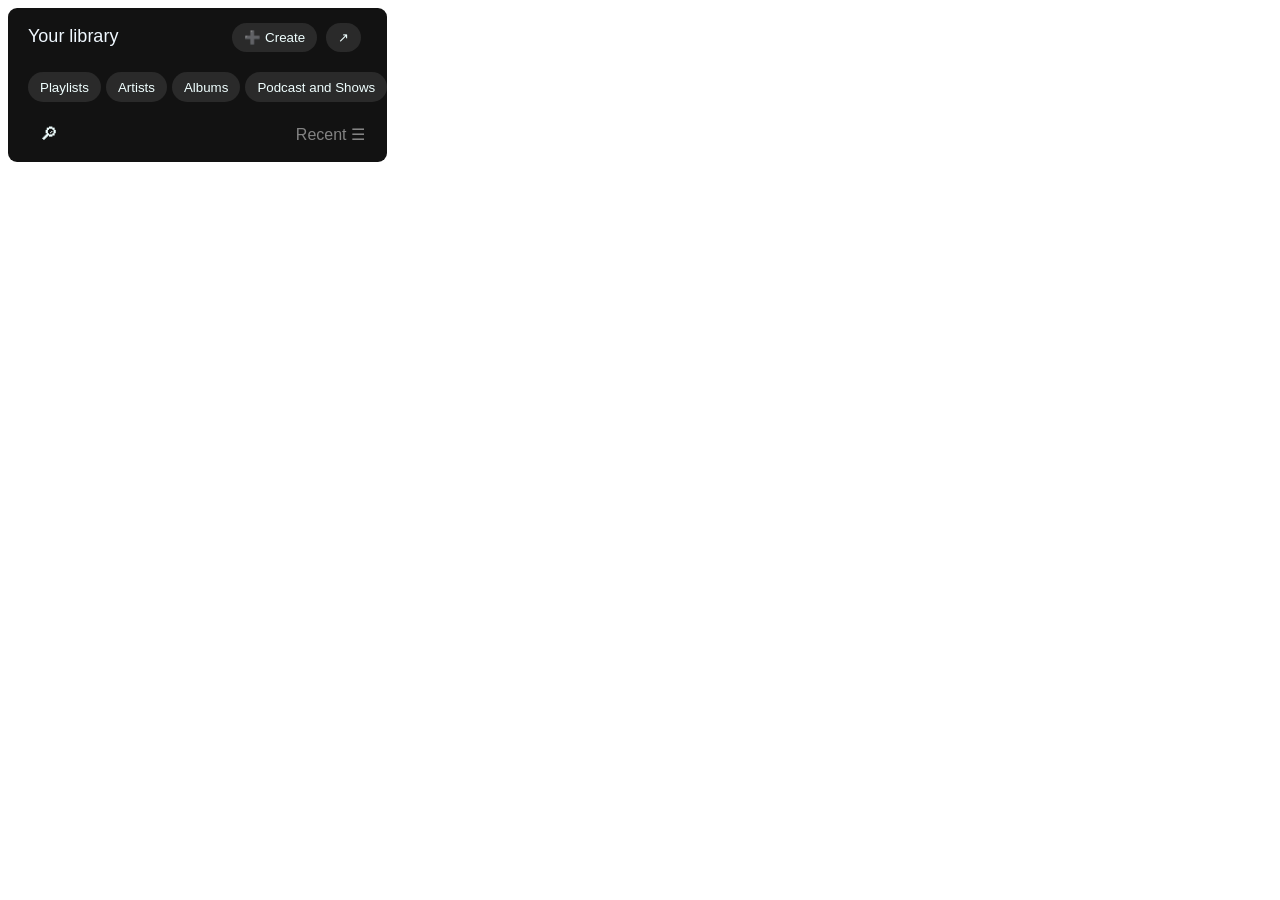
==== Clon-Spotyfy.html @ 3ac04189 "sidebar desing, images, music, library effect and browser" ====
<!DOCTYPE html>
<html>
    <head>
        <title>Clone-Spotify</title>
        <link rel="stylesheet" type="text/css" href="Clon-Spotify.css">
    </head>
    <body id="body">
        
        <div id="sidebar" class="sidebar">
        
        <header>

            <div id="mini-header" class="mini-header">

                <button id="library" class="library">Your library</button>
                
                <button id="add" class="text add">➕ Create</button>
                
                <button id="expand" class="text">↗</button>
                
            </div>
            
            <div id="buttons-header" class="buttons-header">
                
                <button id="btnplaylists" class="text">Playlists</button>
                
                <button id="btnArtists" class="text">Artists</button>
                
                <button id="btnAlbums" class="text">Albums</button>
                
                <button id="btnPodcast&Shows" class="text">Podcast and Shows</button>
            </div>
            
        </header>
            
            <div id="playlists">
                <button id="browser" class="text browser">🔎︎</button>
                <button class="recent">Recent  ☰</button>

            </div>
        </div>
        <div id="center">
    
        </div>
        <script src="Sidebar.JS"></script>
    </body>
</html>
---- Clon-Spotify.css ----
.sidebar {
    width: 379px;
    transition: width .4s;
    overflow: hidden;
    background-color: #121212;
    color: azure;
    border-radius: 9px;
}

.library {
    color: aliceblue;
    background-color: transparent;
    padding: 10px 20px; /* espacio interno */
    font-size: large;
    border: none;
    white-space: nowrap;
    
}

.library.short{
    width: 70px;
    height: 70px;
}

.sidebar .text{
    color: azure;
    border: 1;
    background-color: #ffffff1a;
    border-color: transparent;
    border-top-left-radius: 9999px;
    border-top-right-radius: 9999px;
    border-bottom-right-radius: 9999px;
    border-bottom-left-radius: 9999px;
    padding-inline: 10px;
    padding-bottom: 5px;
    padding-top: 5px;
    margin-top: 15px;
    margin-left: 20px;
    margin-right: -15px;
    white-space: nowrap;
}

.sidebar .text:hover{
    background-color: #ffffff36;
    cursor: pointer;
}

.sidebar .text:active{
    background-color: #ffffff4f;
}

.sidebar.short {
    width: 70px;
}


.sidebar.short .text {
    display: none;   
}

.sidebar img {
    width: 50px;
    height: 50px;
}

.buttons-header{
    display: inline-flex;
    height: 45px;
}

.text.add{
    justify-content: flex-end;
    margin-left: 90px;
}

.input-normal{
    color: white;
    background-color: transparent;
    -webkit-tap-highlight-color: transparent;
    border: none;
    outline: none;
    font-size: large;
}

.input-normal.short{
    display: none;
}



#playlists {
    display: flex;
    align-items: center;
    justify-content: space-between; /* <-- Esto manda Recent a la derecha */
    width: 100%;
    margin-bottom: 10px;
}

.recent{
    margin-right: 10px;
    background-color: transparent;
    font-size:medium;
    color: rgba(255, 255, 255, 0.479);
    border: 1;
    background-color: transparent;
    border-color: transparent;
    border-top-left-radius: 9999px;
    border-top-right-radius: 9999px;
    border-bottom-right-radius: 9999px;
    border-bottom-left-radius: 9999px;
    padding-inline: 10px;
    padding-bottom: 5px;
    padding-top: 5px;
    margin-top: 15px;
    white-space: nowrap;
}

.recent:hover{
    color:white;
    font-size: large;
    transition: all .2s;
}

.text.browser{
    background-color: transparent;
    font-size: large;
}
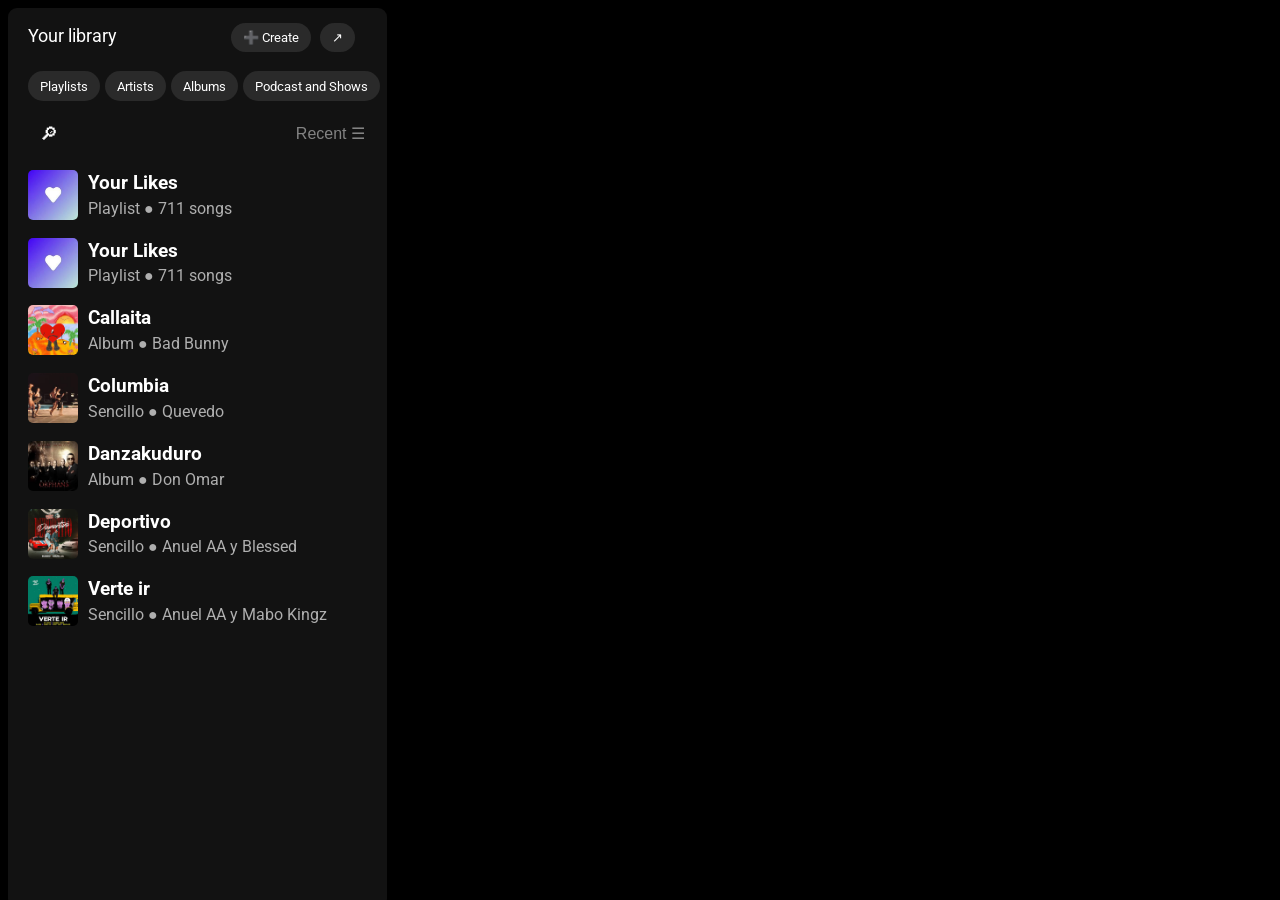
==== commit b7236f98: "browser and  play songs in list" ====
--- a/Clon-Spotyfy.html
+++ b/Clon-Spotyfy.html
@@ -3,40 +3,54 @@
     <head>
         <title>Clone-Spotify</title>
         <link rel="stylesheet" type="text/css" href="Clon-Spotify.css">
+        <link rel="preconnect" href="https://fonts.googleapis.com">
+        <link rel="preconnect" href="https://fonts.gstatic.com" crossorigin>
+        <link href="https://fonts.googleapis.com/css2?family=Roboto:ital,wght@0,100..900;1,100..900&display=swap" rel="stylesheet">
     </head>
     <body id="body">
+        <audio id="audio" src=""></audio>
         
         <div id="sidebar" class="sidebar">
         
-        <header>
+            <header>
 
-            <div id="mini-header" class="mini-header">
+                <div id="mini-header" class="mini-header">
 
-                <button id="library" class="library">Your library</button>
+                    <button id="library" class="library">Your library</button>
                 
-                <button id="add" class="text add">➕ Create</button>
+                    <button id="add" class="text add">➕ Create</button>
                 
-                <button id="expand" class="text">↗</button>
+                    <button id="expand" class="text">↗</button>
                 
-            </div>
+                </div>
             
-            <div id="buttons-header" class="buttons-header">
+                <div id="buttons-header" class="buttons-header">
                 
-                <button id="btnplaylists" class="text">Playlists</button>
+                    <button  id="btnplaylists" class="text">Playlists</button>
                 
-                <button id="btnArtists" class="text">Artists</button>
+                    <button id="btnArtists" class="text">Artists</button>
                 
-                <button id="btnAlbums" class="text">Albums</button>
+                    <button id="btnAlbums" class="text">Albums</button>
                 
-                <button id="btnPodcast&Shows" class="text">Podcast and Shows</button>
-            </div>
-            
-        </header>
+                    <button id="btnPodcast&Shows" class="text">Podcast and Shows</button>
+                </div>
+
+            </header>
             
             <div id="playlists">
                 <button id="browser" class="text browser">🔎︎</button>
                 <button class="recent">Recent  ☰</button>
-
+                
+            </div>
+        
+            <div id="sidebar-container" class="sidebar-container">
+                <div id="container" class="container">
+                    <img id="image" class="image" src="[data-uri]" alt="">
+                    <div class="content">
+                        <h3 id="h3" class="h3">Your Likes</h3>
+                        <p id="paragraph" class="paragraph">Playlist  ● 711 songs</p>
+                    </div>
+                </div>
             </div>
         </div>
         <div id="center">
--- a/Clon-Spotify.css
+++ b/Clon-Spotify.css
@@ -1,20 +1,26 @@
+body{
+    background-color: black;
+}
+
 .sidebar {
     width: 379px;
     transition: width .4s;
-    overflow: hidden;
+    overflow-x: hidden;
     background-color: #121212;
-    color: azure;
+    color: white;
     border-radius: 9px;
+    height: 100%;
+    position: fixed;
 }
 
 .library {
-    color: aliceblue;
+    font-family: "Roboto", sans-serif;
+    color: white;
     background-color: transparent;
     padding: 10px 20px; /* espacio interno */
     font-size: large;
     border: none;
     white-space: nowrap;
-    
 }
 
 .library.short{
@@ -23,7 +29,8 @@
 }
 
 .sidebar .text{
-    color: azure;
+    font-family: "Roboto", sans-serif;
+    color: white;
     border: 1;
     background-color: #ffffff1a;
     border-color: transparent;
@@ -50,7 +57,7 @@
 }
 
 .sidebar.short {
-    width: 70px;
+    width: 80px;
 }
 
 
@@ -69,6 +76,8 @@
 }
 
 .text.add{
+    font-family: "Roboto", sans-serif;
+    font-size: 13px;
     justify-content: flex-end;
     margin-left: 90px;
 }
@@ -124,4 +133,44 @@
 .text.browser{
     background-color: transparent;
     font-size: large;
+}
+
+.sidebar-container{
+    align-items: center;
+    margin-inline: 10px;
+}
+
+
+.container{
+    display: flex;
+}
+
+.container:hover{
+    border-radius: 8px;
+    background-color: #ffffff4f;
+    cursor: pointer;
+}
+
+.content{
+    padding: 0px 10px;
+}
+
+
+img{
+    border-radius: 5px;
+    margin-left: 10px;
+    margin-top: 9px;
+}
+
+.h3{
+    font-family: "Roboto", sans-serif;
+    margin-top: 11px;
+    
+}
+
+p{
+    font-family: "Roboto", sans-serif;
+    margin-top: -14px;
+    color: rgb(175, 175, 175);
+    margin-bottom: 11px;
 }
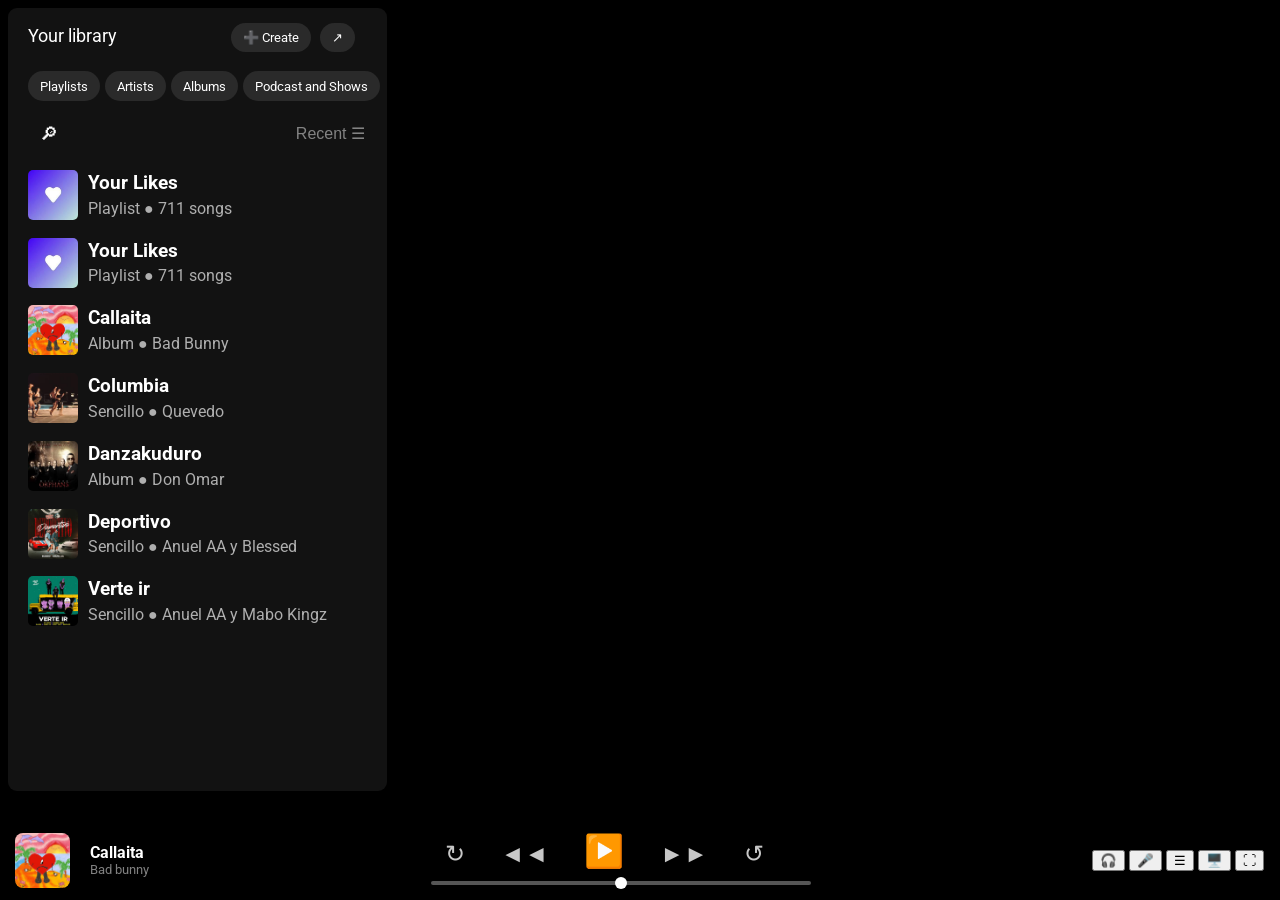
==== commit 54b8c111: "some changes and reproductor in construction" ====
--- a/Clon-Spotyfy.html
+++ b/Clon-Spotyfy.html
@@ -26,7 +26,7 @@
             
                 <div id="buttons-header" class="buttons-header">
                 
-                    <button  id="btnplaylists" class="text">Playlists</button>
+                    <button  id="btnplaylist" class="text">Playlists</button>
                 
                     <button id="btnArtists" class="text">Artists</button>
                 
@@ -39,7 +39,7 @@
             
             <div id="playlists">
                 <button id="browser" class="text browser">🔎︎</button>
-                <button class="recent">Recent  ☰</button>
+                <button id="recent" class="recent">Recent  ☰</button>
                 
             </div>
         
@@ -53,9 +53,33 @@
                 </div>
             </div>
         </div>
-        <div id="center">
-    
-        </div>
+        <footer id="footer" class="footer">
+            <div class="song" id="song">
+                <img src="/assets/img/callaita.jpg" alt="song image" id="rep-image">
+                <div class="text">
+                    <h3 id="h3Rep">Callaita</h3>
+                    <p id="singers">Bad bunny</p>
+                </div>
+            </div>
+            <div id="reproducer" class="reproducer">
+                <button id="random" class="random">↻</button>
+                <button id="previous" class="previous">◄◄</button>
+                <button id="play" class="play" class="btn-play">▶️</button>
+                <button id="next" class="next">►►</button>
+                <button id="repeat" class="repeat">↺</button>
+                <div id="reproducer-bar">
+                    <input class="time-bar" type="range">
+                </div>
+            </div>
+            <div id="footer-btns">
+                <button id="">🎧</button>
+                <button id="">🎤</button>
+                <button id="">☰</button>
+                <button id="">🖥️</button>
+                <button id="">⛶</button>
+            </div>
+        </footer>
+
         <script src="Sidebar.JS"></script>
     </body>
 </html>
--- a/Clon-Spotify.css
+++ b/Clon-Spotify.css
@@ -4,13 +4,30 @@
 
 .sidebar {
     width: 379px;
-    transition: width .4s;
+    position: fixed;
     overflow-x: hidden;
     background-color: #121212;
     color: white;
     border-radius: 9px;
-    height: 100%;
-    position: fixed;
+    height: 87%;
+    overflow-y: auto;  
+}
+
+.sidebar::-webkit-scrollbar{
+    width: 5px;
+}
+
+#sidebar::-webkit-scrollbar-track {
+    background: transparent;   
+    border-radius: 10px;
+}
+
+#sidebar::-webkit-scrollbar-thumb {
+    background: transparent;
+}
+
+#sidebar:hover::-webkit-scrollbar-thumb {
+    background: #ffffff50;
 }
 
 .library {
@@ -24,8 +41,20 @@
 }
 
 .library.short{
-    width: 70px;
-    height: 70px;
+    justify-content: center;
+    text-align: center;
+    display: flex;
+    cursor: pointer;
+    padding: 18px 21px;
+    margin-left: 10px;
+    margin-top: 10px;
+    background-color: rgb(32, 32, 32);
+    border-radius: 8px;
+}
+.library.short:hover{
+    background-color: gray;
+    border-radius: 8px;
+    background-color: #ffffff4f;
 }
 
 .sidebar .text{
@@ -57,7 +86,7 @@
 }
 
 .sidebar.short {
-    width: 80px;
+    width: 89.5px;
 }
 
 
@@ -124,6 +153,10 @@
     white-space: nowrap;
 }
 
+.recent.short{
+    display: none;
+}
+
 .recent:hover{
     color:white;
     font-size: large;
@@ -168,9 +201,129 @@
     
 }
 
-p{
+.sidebar-container p{
     font-family: "Roboto", sans-serif;
     margin-top: -14px;
     color: rgb(175, 175, 175);
     margin-bottom: 11px;
+}
+
+.container .image.short {
+    justify-content: center;
+    text-align: center;
+    display: flex;
+    margin: 7px;
+}
+
+.content.short{
+    display: none;
+}
+
+.buttons-header.short{
+    display: none;
+}
+
+.footer {
+    position: absolute;
+    bottom: 0;
+    left: 0;
+    width: 97.6%;
+    height: 50px;       /* o lo que tú quieras */
+    background: black;
+    display: flex;
+    justify-content: space-between;
+    align-items: center;
+    padding: 15px;
+    z-index: 1000;      /* para que quede arriba de todo */
+}
+
+.song {
+    display: flex;
+}
+
+
+
+.footer img{
+    margin-top: 10px;
+    margin-bottom: 10px;
+    margin-left: 0;
+    width: 55px;
+    height: 55px;
+    border-radius: 8px;
+}
+
+.footer .text{
+    margin-left: 20px;
+    font-family: 'Roboto', sans-serif;
+    color: white;
+}
+
+.footer h3{
+    font-size: medium;
+    margin-top: 20px;
+    margin-bottom: 0;
+}
+
+.footer p{
+    font-size: small;
+    margin-top: 0;
+    color: gray;
+}
+
+footer .reproducer{
+    align-items: center;
+    display: table-column;
+
+}
+
+footer .reproducer button{
+    background-color: transparent;
+    color: rgb(199, 199, 199);
+    border: none;
+    font-size: x-large;
+    margin-inline: 10px;
+    cursor: pointer;
+}
+
+footer .reproducer .play{
+    font-size: xx-large;
+    color: black;
+
+}
+
+footer .reproducer button:hover{
+    transition: all .3s;
+    color: white;
+    text-shadow: 1px 1px 5px white;
+}
+
+.time-bar{
+    width: 380px;
+
+}
+
+.time-bar::-webkit-scrollbar-track{
+    background-color: red;
+}
+
+input[type="range"] {
+    -webkit-appearance: none;
+    height: 4px;
+    border-radius: 4px;
+    background: #555;
+    outline: none;
+}
+
+input[type="range"]::-webkit-slider-thumb {
+    -webkit-appearance: none;
+    width: 12px;
+    height: 12px;
+    background: white;
+    border-radius: 50%;
+    cursor: pointer;
+}
+
+input[type="range"]:hover::-webkit-slider-thumb {
+    transform: scale(1.2);
+    background: #1db954;
 }
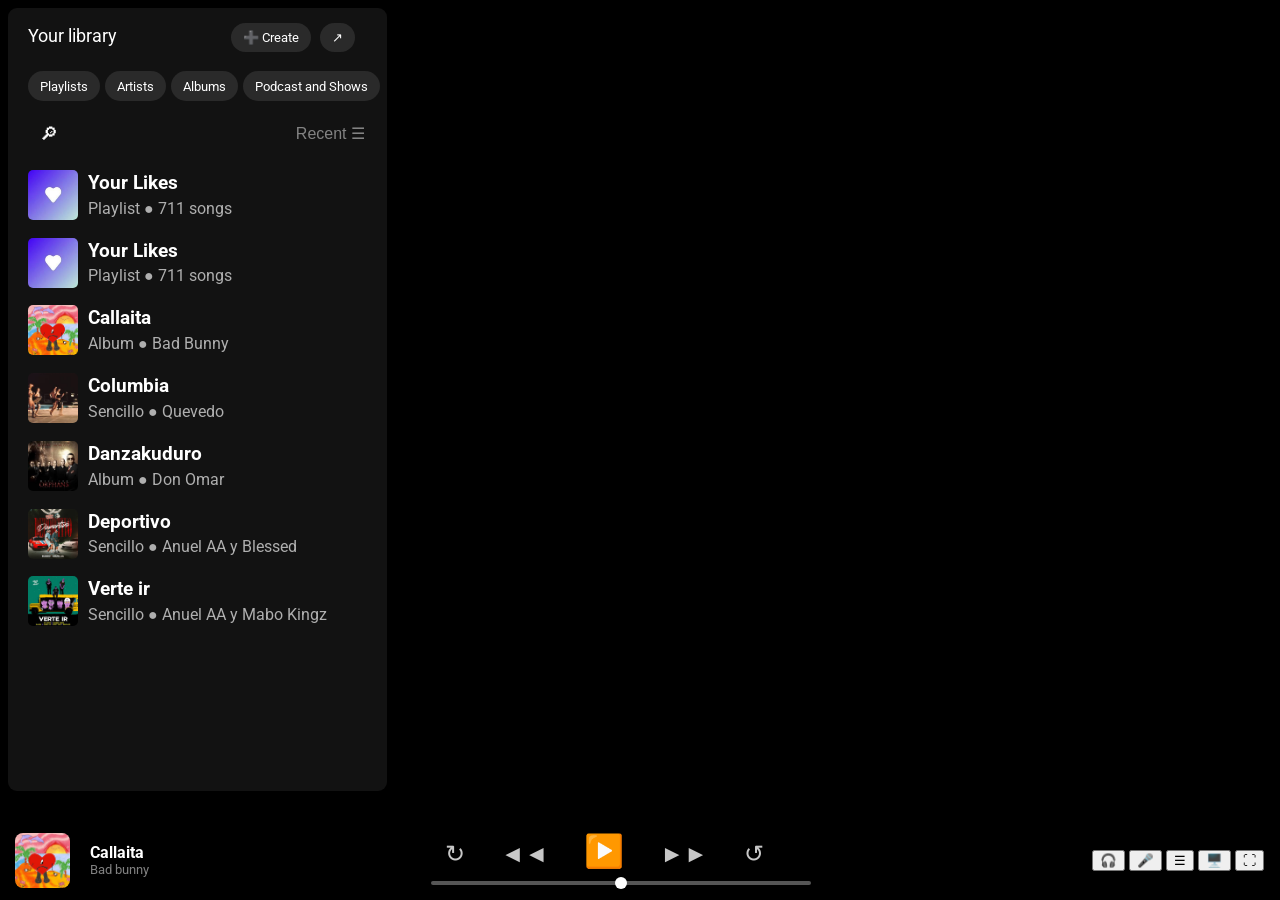
==== commit d1d51669: "fixed some bugs and fuctions previousSong and nextSong added" ====
--- a/Clon-Spotyfy.html
+++ b/Clon-Spotyfy.html
@@ -45,7 +45,7 @@
         
             <div id="sidebar-container" class="sidebar-container">
                 <div id="container" class="container">
-                    <img id="image" class="image" src="[data-uri]" alt="">
+                    <img id="image" class="image" src="/assets/img/yourlikes.jpg" alt="">
                     <div class="content">
                         <h3 id="h3" class="h3">Your Likes</h3>
                         <p id="paragraph" class="paragraph">Playlist  ● 711 songs</p>
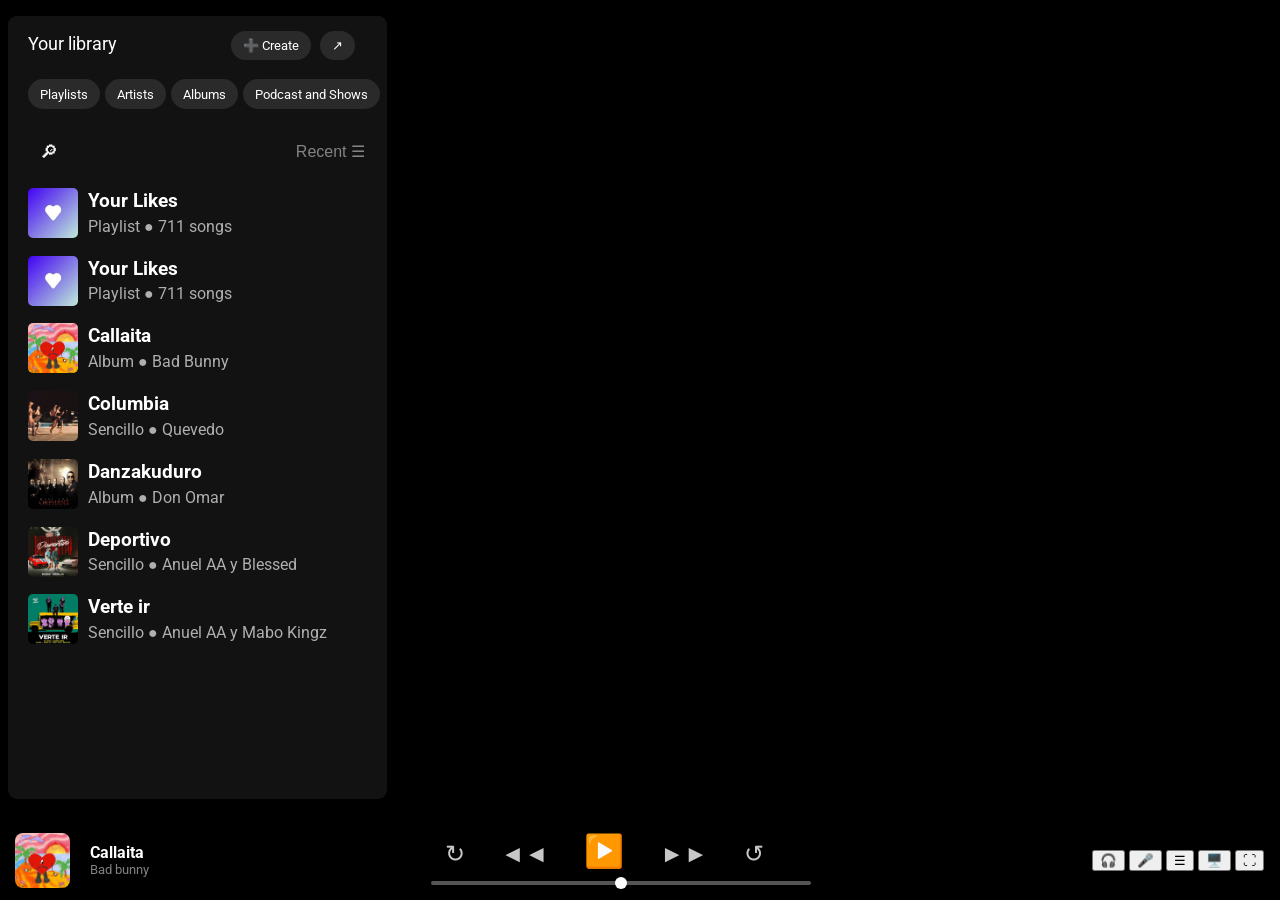
==== commit 4831b879: "some changes and bugs fixed" ====
--- a/Clon-Spotyfy.html
+++ b/Clon-Spotyfy.html
@@ -12,7 +12,7 @@
         
         <div id="sidebar" class="sidebar">
         
-            <header>
+            <header id="header" class="header">
 
                 <div id="mini-header" class="mini-header">
 
@@ -53,6 +53,11 @@
                 </div>
             </div>
         </div>
+
+        <div id="center" class="center">
+            <p>hola</p>
+        </div>
+
         <footer id="footer" class="footer">
             <div class="song" id="song">
                 <img src="/assets/img/callaita.jpg" alt="song image" id="rep-image">
--- a/Clon-Spotify.css
+++ b/Clon-Spotify.css
@@ -287,8 +287,7 @@
 
 footer .reproducer .play{
     font-size: xx-large;
-    color: black;
-
+    color: white;
 }
 
 footer .reproducer button:hover{
@@ -326,4 +325,18 @@
 input[type="range"]:hover::-webkit-slider-thumb {
     transform: scale(1.2);
     background: #1db954;
+}
+
+
+.sidebar .header {
+    position: sticky;
+    top: 0;
+    padding-bottom: 10px;
+    background-color: #121212;   /* O el color que tenga tu sidebar */
+    z-index: 10;
+    transition: box-shadow .3s ease;
+}
+
+.sidebar .header.scrolled {
+    box-shadow: 0 4px 10px rgba(0, 0, 0, 0.712);
 }
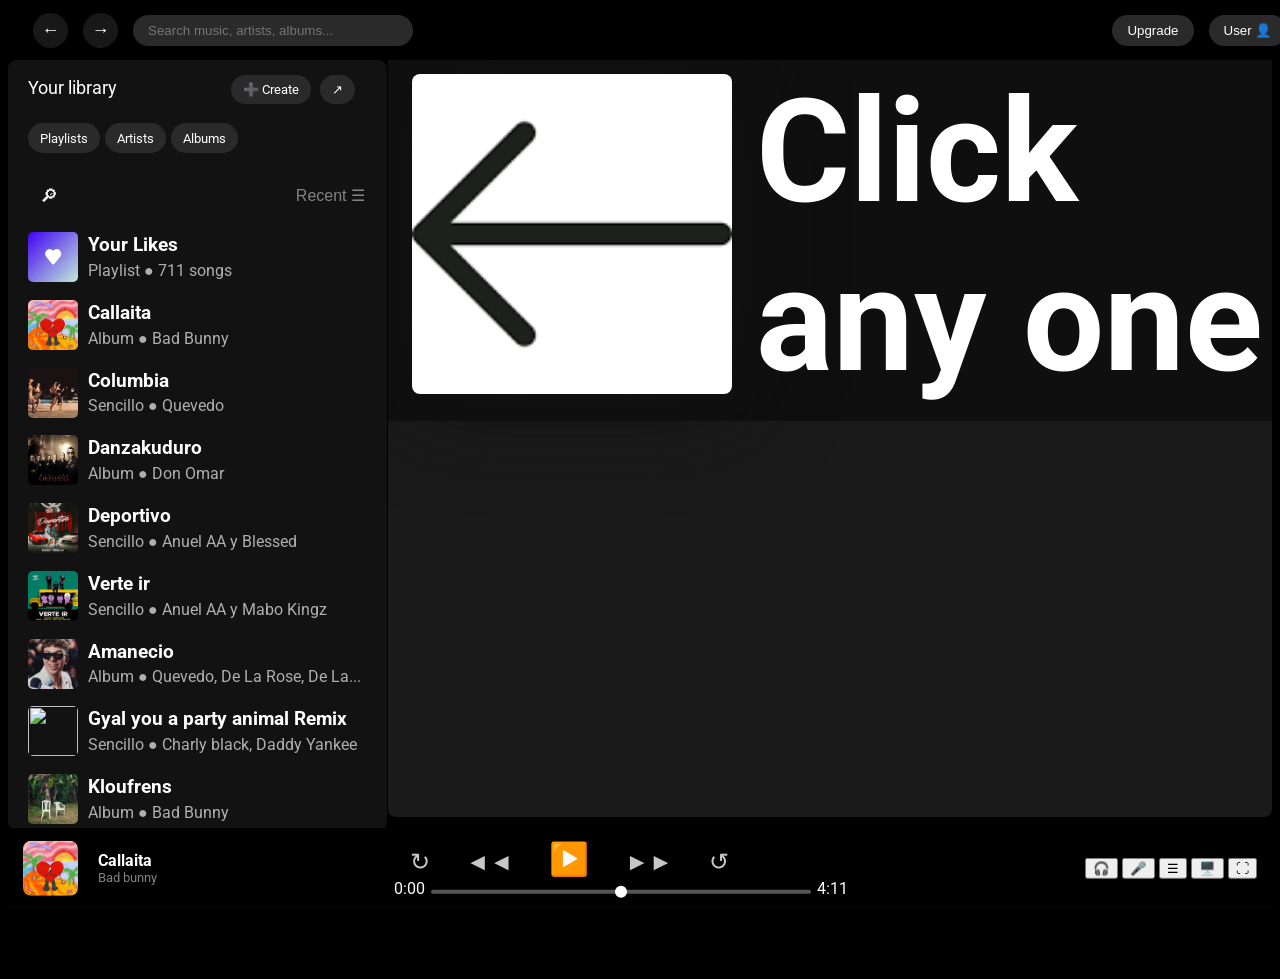
==== commit eef5e5cc: "ended" ====
--- a/Clon-Spotyfy.html
+++ b/Clon-Spotyfy.html
@@ -8,7 +8,27 @@
         <link href="https://fonts.googleapis.com/css2?family=Roboto:ital,wght@0,100..900;1,100..900&display=swap" rel="stylesheet">
     </head>
     <body id="body">
-        <audio id="audio" src=""></audio>
+        <audio id="audio" src="/assets/music/Callaita.mp3"></audio>
+        <header id="topbar">
+
+            <div class="topbar-left">
+                <button>←</button>
+                <button>→</button>
+
+                <div id="topbar-search" class="topbar-search">
+                    <input id="browser-top" type="text" placeholder="Search music, artists, albums...">
+                    <div id="top-search-results" class="search-results">
+
+                    </div>
+                </div>
+            </div>
+
+            <div class="topbar-right">
+                <button>Upgrade</button>
+                <button>User 👤</button>
+            </div>
+
+        </header>
         
         <div id="sidebar" class="sidebar">
         
@@ -32,7 +52,7 @@
                 
                     <button id="btnAlbums" class="text">Albums</button>
                 
-                    <button id="btnPodcast&Shows" class="text">Podcast and Shows</button>
+                    
                 </div>
 
             </header>
@@ -45,17 +65,23 @@
         
             <div id="sidebar-container" class="sidebar-container">
                 <div id="container" class="container">
-                    <img id="image" class="image" src="/assets/img/yourlikes.jpg" alt="">
-                    <div class="content">
-                        <h3 id="h3" class="h3">Your Likes</h3>
-                        <p id="paragraph" class="paragraph">Playlist  ● 711 songs</p>
-                    </div>
+        
                 </div>
             </div>
         </div>
 
         <div id="center" class="center">
-            <p>hola</p>
+            <div id="center-content" class="center-content">
+                <img id="header-image" src="/assets/img/flecha.png" alt="">
+                <div>
+                    <h4 id="h4-header"></h4>
+                    <h1 id="h1-header">Click any one</h1>
+                    <p id="p-header"></p>
+                </div>
+            </div>
+            <div id="center-section" class="center-section">
+                
+            </div>
         </div>
 
         <footer id="footer" class="footer">
@@ -73,7 +99,9 @@
                 <button id="next" class="next">►►</button>
                 <button id="repeat" class="repeat">↺</button>
                 <div id="reproducer-bar">
-                    <input class="time-bar" type="range">
+                    <span id="current-time" class="current-time">0:00</span>
+                    <input id="time-bar" class="time-bar" type="range">
+                    <span id="duration" class="duration">4:11</span>
                 </div>
             </div>
             <div id="footer-btns">
--- a/Clon-Spotify.css
+++ b/Clon-Spotify.css
@@ -1,15 +1,229 @@
+html, body {
+    height: 100%;
+    overflow: hidden;
+}
+
 body{
     background-color: black;
 }
 
+#topbar {
+    position: fixed;
+    top: 0;
+    height: 60px;
+    width: 98%;
+    background-color: black;
+    display: flex;
+    align-items: center;
+    justify-content: space-between;
+    padding: 0 25px;
+    z-index: 50;
+}
+
+/* izquierda del topbar (flechas + buscador) */
+.topbar-left {
+    display: flex;
+    align-items: center;
+    gap: 15px;
+}
+
+.topbar-left button {
+    background: #181818;
+    border: none;
+    width: 35px;
+    height: 35px;
+    border-radius: 50%;
+    color: white;
+    font-size: 18px;
+}
+
+.topbar-search input {
+    background-color: #2a2a2a;
+    border: none;
+    border-radius: 50px;
+    padding: 8px 15px;
+    width: 250px;
+    color: white;
+    outline: none;
+}
+
+/* derecha del topbar (usuario, notificaciones, etc.) */
+.topbar-right {
+    display: flex;
+    align-items: center;
+    gap: 15px;
+}
+
+.topbar-right button {
+    background-color: #2a2a2a;
+    border: none;
+    padding: 8px 15px;
+    border-radius: 50px;
+    color: white;
+}
+
+.search-results {
+    position: absolute;
+    top: 45px;
+    left: 16%;
+    width: 250px;
+    max-height: 250px;
+    overflow-y: auto;
+    background: #181818;
+    border-radius: 8px;
+    display: none; /* se muestra solo cuando hay resultados */
+    padding: 5px 0;
+    z-index: 999;
+}
+
+.search-results .search-result {
+    padding: 10px;
+    color: white;
+    font-family: "Roboto", sans-serif;
+    cursor: pointer;
+    transition: background .2s;
+}
+
+.search-results div:hover {
+    background-color: #333;
+}
+
+.search-results::-webkit-scrollbar {
+    width: 5px;
+}
+
+.search-results::-webkit-scrollbar-thumb {
+    background: #555;
+}
+
+
+#center {
+    position: relative;
+    margin-left: 380px;
+    margin-bottom: 90px;
+    padding: 0;
+    border-radius: 8px;
+    margin-top: 3%;
+    
+    
+
+    height: 85.7%;
+    overflow-y: auto;
+    overflow-x: hidden;
+
+    background-color: #1a1a1a;
+}
+
+
+#center-content {
+    font-family: 'Roboto', sans-serif;
+    display: flex;
+    color: white;
+    background-color: #0f0f0f;
+    align-items: center;
+    justify-items: center;  
+}
+
+#center-content img{
+    width: 20rem;
+    height: 20rem;
+    margin: 1.5rem;
+    border-radius: 8px;
+    box-shadow: 1px 1px 100px #121212;
+}
+
+#center-content h1{
+    font-size: 9rem;
+    margin: 0;
+}
+#center .center-section{
+    height: 100%;
+    width: 100%;
+}
+.center-songlist{
+    font-family: 'Roboto', sans-serif;
+    color: white;
+    display: flex;
+    align-items: center;
+    justify-content: space-between;
+    padding-bottom: 0.2rem;
+    padding-top: 0.2rem;
+    margin-inline: 0.5rem;
+    border-radius: 8px;
+}
+
+.center-songlist:hover{
+    background-color: #2e2e2e;
+    box-shadow: 2px 2px 10px black;
+}
+
+.center-songlist h1{
+    margin-left: 3rem;
+    margin-right: 1rem;
+}
+
+.center-songlist img{
+    width: 4rem;
+    height: 4rem;
+}
+
+.song-details h4{
+    margin-top: 0.7rem;
+    margin-left: 1rem;
+    margin-bottom: 0;
+    font-size: x-large;
+}
+
+.song-details{
+    margin-right: 8rem;
+}
+
+.song-details p{
+    color: rgb(192, 192, 192);
+    margin-top: 0.3rem;
+    margin-left: 1rem;
+    margin-bottom: 0;
+    margin-right: 8rem;
+    font-size: large;
+}
+
+.songs .h3-center{
+    color: rgb(192, 192, 192);
+    margin-inline: 7rem;
+    margin-top: 1.8rem;
+}
+
+
+.songs .duration{
+    color: white;
+    margin-top: 2rem;
+    margin-left: 7rem;
+}
+
+
+#center::-webkit-scrollbar {
+    width: 8px;
+}
+
+#center::-webkit-scrollbar-thumb {
+    background: #555;
+    border-radius: 4px;
+}
+
+#center::-webkit-scrollbar-thumb:hover {
+    background: #888;
+}
+
+
 .sidebar {
     width: 379px;
+    top: 6.7%;
     position: fixed;
     overflow-x: hidden;
     background-color: #121212;
     color: white;
     border-radius: 9px;
-    height: 87%;
+    height: 85.6%;
     overflow-y: auto;  
 }
 
@@ -43,7 +257,7 @@
 .library.short{
     justify-content: center;
     text-align: center;
-    display: flex;
+    display: sticky;
     cursor: pointer;
     padding: 18px 21px;
     margin-left: 10px;
@@ -180,8 +394,9 @@
 
 .container:hover{
     border-radius: 8px;
-    background-color: #ffffff4f;
-    cursor: pointer;
+    background-color: #363636ab;
+    cursor: pointer;
+    box-shadow: 3px 3px 10px rgba(0, 0, 0, 0.5);
 }
 
 .content{
@@ -224,7 +439,7 @@
 }
 
 .footer {
-    position: absolute;
+    position: sticky;
     bottom: 0;
     left: 0;
     width: 97.6%;
@@ -298,12 +513,8 @@
 
 .time-bar{
     width: 380px;
-
-}
-
-.time-bar::-webkit-scrollbar-track{
-    background-color: red;
-}
+}
+
 
 input[type="range"] {
     -webkit-appearance: none;
@@ -311,6 +522,7 @@
     border-radius: 4px;
     background: #555;
     outline: none;
+    cursor: pointer;
 }
 
 input[type="range"]::-webkit-slider-thumb {
@@ -339,4 +551,11 @@
 
 .sidebar .header.scrolled {
     box-shadow: 0 4px 10px rgba(0, 0, 0, 0.712);
-}+}
+
+.reproducer span{
+    color: white;
+    font-family: 'Roboto', sans-serif;
+}
+
+
